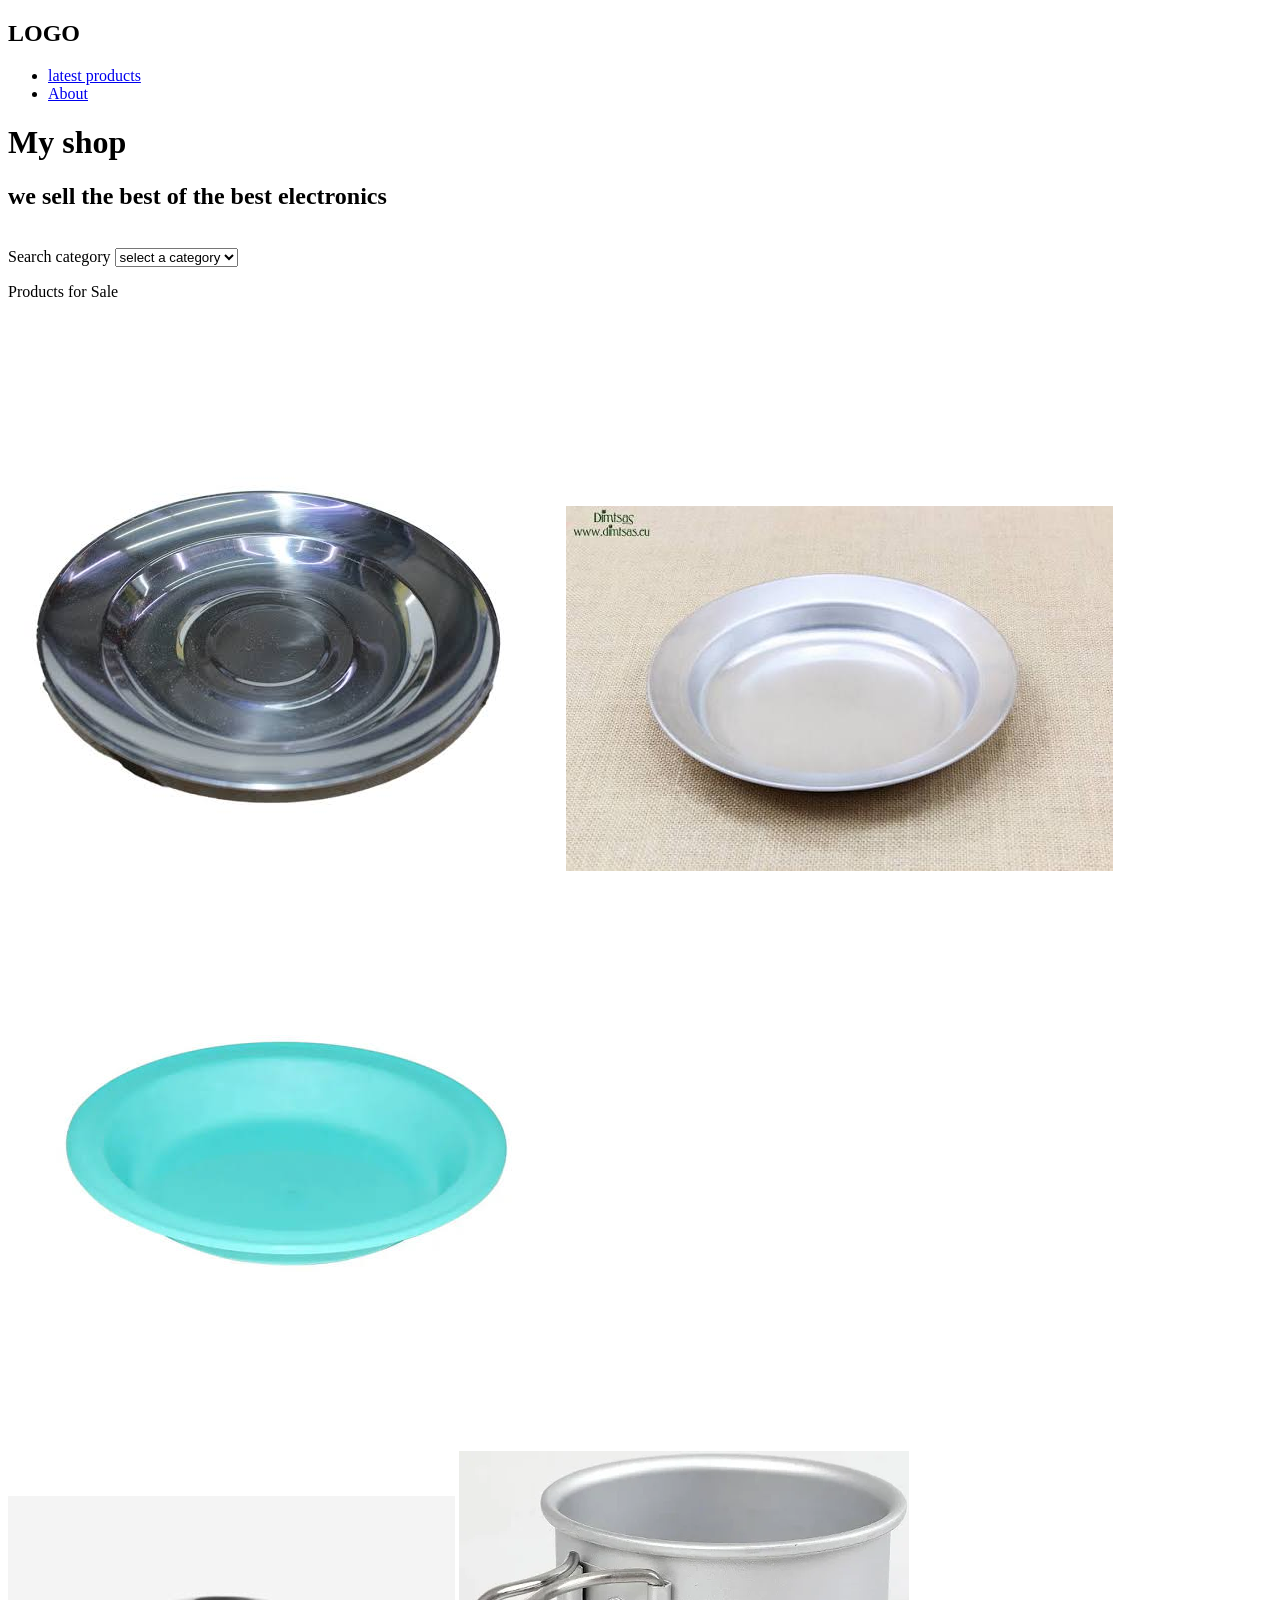
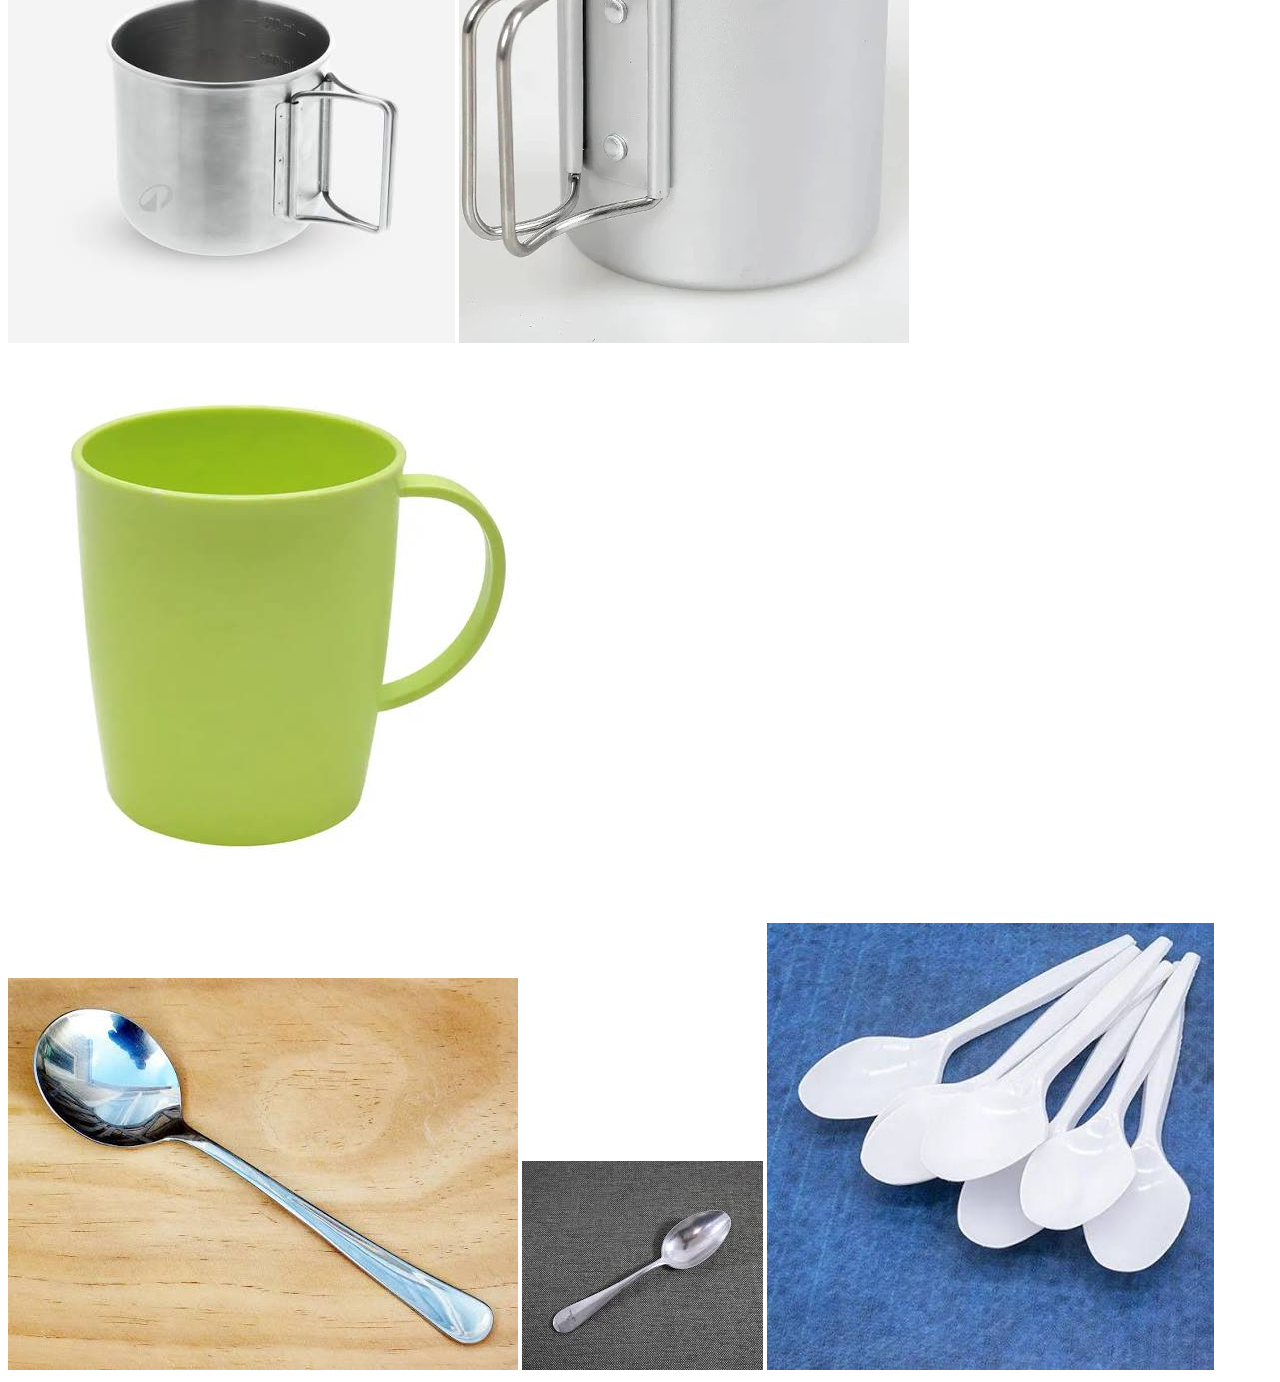
==== index.html @ 331a221c "create prodcuts catalogue" ====
<!DOCTYPE html>
<html lang="en">
<head>
    <meta charset="UTF-8">
    <meta name="viewport" content="width=device-width, initial-scale=1.0">
    <title>Hao Shop</title>
    <link rel="stylesheet" href="style.css">
    
<body>

    <nav>
        <h1>LOGO</h1>
        <ul>
            <li><a href="#latest">latest products</a></li>
            <li><a href="#About">About</a></li>
        </ul>
    </nav>

    <h1>My shop</h1>
    <h2>we sell the best of the best electronics</h2>
    <br>

    <form action="">
        <div>
        <label for="category">Search category</label>
    <select id="text" name="text">
        <option value="">select a category</option>
        <option value="plates" class="plates">plates</option>
        <option value="cups" class="cups">cups</option>
        <option value="spoons" class="spoons">spoons</option>
    </div>
    </form>
</select>


<p>Products for Sale</p>
    <div class="plates">
     <img src="images/metalplate.jpg" alt="plates" class="plates">
     <img src="images/aluminium.jpg" alt="plates" class="plates">
      <img src="images/plastic.jpg" alt="plates" class="plates">
    </div>
    <br>
     <div class="plates">
     <img src="images/metalcup.jpg" alt="plates" class="plates">
     <img src="images/aluminiumcup.webp" alt="plates" class="plates">
     <img src="images/plasticcup.jpg" alt="plates" class="plates">
    </div>
    <br>
    <div class="plates">
     <img src="images/metalspoon.jpg" alt="spoons" class="spoons">
     <img src="images/aluminiumspoon.jpg" alt="spoons" class="spoons">
     <img src="images/plasticspoon.jpg" alt="spoons" class="spoons">
    </div>
</body>
</html>
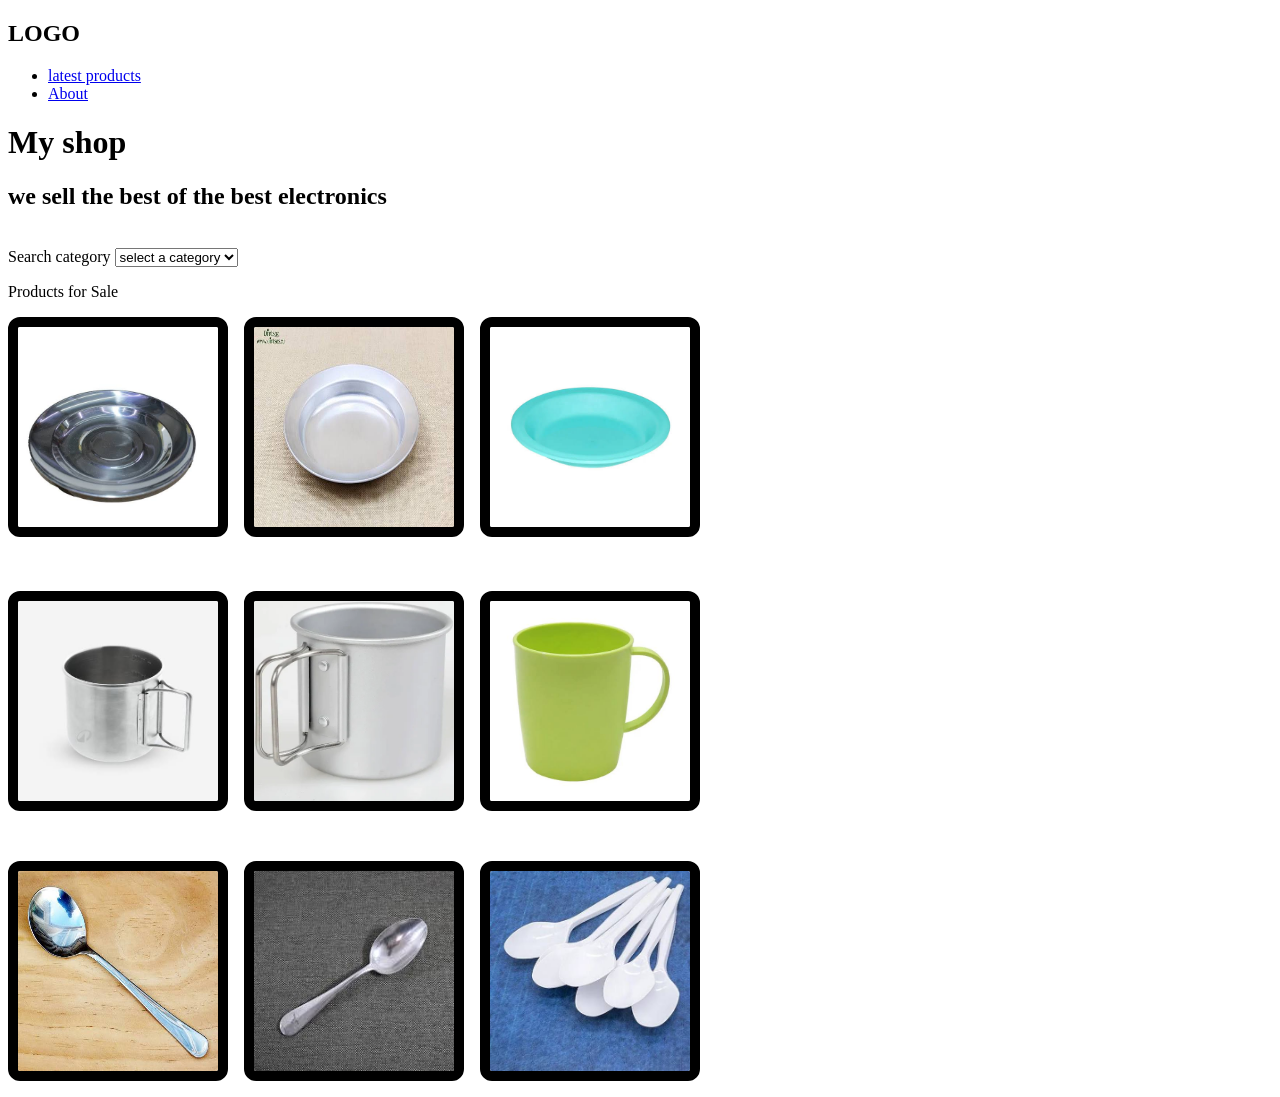
==== commit 18748aee: "create css.html" ====
--- a/index.html
+++ b/index.html
@@ -11,8 +11,8 @@
     <nav>
         <h1>LOGO</h1>
         <ul>
-            <li><a href="#latest">latest products</a></li>
-            <li><a href="#About">About</a></li>
+            <li><a href="latest.html">latest products</a></li>
+            <li><a href="about.html">About</a></li>
         </ul>
     </nav>
 
@@ -35,21 +35,27 @@
 
 <p>Products for Sale</p>
     <div class="plates">
-     <img src="images/metalplate.jpg" alt="plates" class="plates">
-     <img src="images/aluminium.jpg" alt="plates" class="plates">
-      <img src="images/plastic.jpg" alt="plates" class="plates">
+     <ol>
+         <li><img src="images/metalplate.jpg" alt="plates" ></li>
+         <li><img src="images/aluminium.jpg" alt="plates" ></li>
+         <li><img src="images/plastic.jpg" alt="plates" ></li>
+     </ol>
     </div>
     <br>
-     <div class="plates">
-     <img src="images/metalcup.jpg" alt="plates" class="plates">
-     <img src="images/aluminiumcup.webp" alt="plates" class="plates">
-     <img src="images/plasticcup.jpg" alt="plates" class="plates">
+     <div class="cups">
+        <ol>
+     <img src="images/metalcup.jpg" alt="plates" >
+     <img src="images/aluminiumcup.webp" alt="plates" >
+     <img src="images/plasticcup.jpg" alt="plates" >
+     </ol>
     </div>
     <br>
-    <div class="plates">
-     <img src="images/metalspoon.jpg" alt="spoons" class="spoons">
-     <img src="images/aluminiumspoon.jpg" alt="spoons" class="spoons">
-     <img src="images/plasticspoon.jpg" alt="spoons" class="spoons">
+    <div class="spoons">
+        <ol>
+     <img src="images/metalspoon.jpg" alt="spoons" >
+     <img src="images/aluminiumspoon.jpg" alt="spoons" >
+     <img src="images/plasticspoon.jpg" alt="spoons" >
+     </ol>
     </div>
 </body>
 </html>
--- a/style.css
+++ b/style.css
@@ -0,0 +1,42 @@
+.plates  img{
+    width: 200px;
+    height: 200px;
+    border: 10px solid black;
+    border-radius: 12px;
+}
+
+.plates ol{
+    display: flex;
+    gap: 16px;
+    list-style: none;
+    padding: 0px;
+}
+
+.cups img{
+    width: 200px;
+    height: 200px;
+     border: 10px solid black;
+    border-radius: 12px;
+
+}
+
+.cups ol{
+    display: flex;
+    gap: 16px;
+    list-style: none;
+    padding: 0px;
+}
+
+.spoons img{
+    width: 200px;
+    height: 200px;
+ border: 10px solid black;
+    border-radius: 12px;
+}
+
+.spoons ol{
+    display: flex;
+    gap: 16px;
+    list-style: none;
+    padding: 0px;
+}
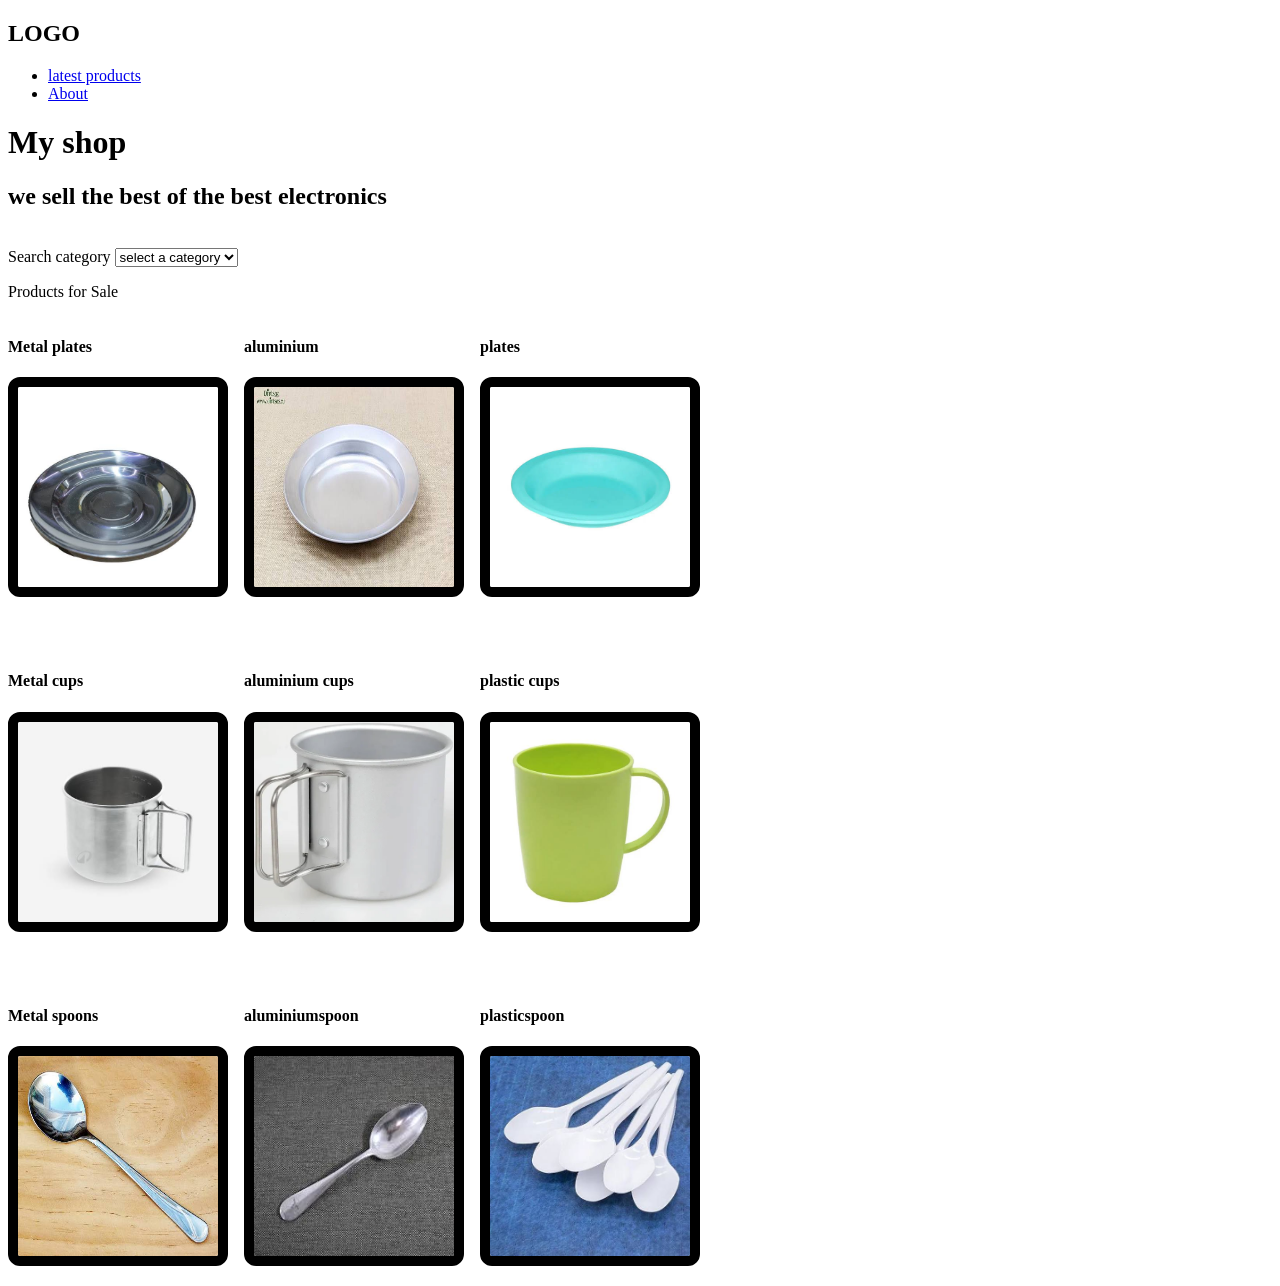
==== commit 25031c22: "add products title" ====
--- a/index.html
+++ b/index.html
@@ -36,25 +36,62 @@
 <p>Products for Sale</p>
     <div class="plates">
      <ol>
-         <li><img src="images/metalplate.jpg" alt="plates" ></li>
-         <li><img src="images/aluminium.jpg" alt="plates" ></li>
-         <li><img src="images/plastic.jpg" alt="plates" ></li>
+        <div>
+              <h4>Metal plates</h4>
+              <li><img src="images/metalplate.jpg" alt="plates" ></li>
+         </div>
+
+         <div>
+             <h4>aluminium</h4>
+             <li><img src="images/aluminium.jpg" alt="plates" ></li>
+         </div>
+
+         <div>
+             <h4>plates</h4>
+              <li><img src="images/plastic.jpg" alt="plates" ></li>
+         </div>
      </ol>
     </div>
     <br>
      <div class="cups">
         <ol>
-     <img src="images/metalcup.jpg" alt="plates" >
-     <img src="images/aluminiumcup.webp" alt="plates" >
-     <img src="images/plasticcup.jpg" alt="plates" >
+
+     <div>
+         <h4>Metal cups</h4>
+         <img src="images/metalcup.jpg" alt="cups" >
+     </div>
+
+     <div>
+         <h4>aluminium cups</h4>
+         <img src="images/aluminiumcup.webp" alt="cups" >
+     </div>
+
+     <div>
+         <h4>plastic cups</h4>
+         <img src="images/plasticcup.jpg" alt="cups" >
+     </div>
+
      </ol>
     </div>
     <br>
     <div class="spoons">
         <ol>
-     <img src="images/metalspoon.jpg" alt="spoons" >
-     <img src="images/aluminiumspoon.jpg" alt="spoons" >
-     <img src="images/plasticspoon.jpg" alt="spoons" >
+
+      <div>
+         <h4>Metal spoons</h4>
+         <img src="images/metalspoon.jpg" alt="spoons" >
+     </div>
+
+    <div>
+         <h4>aluminiumspoon</h4>
+         <img src="images/aluminiumspoon.jpg" alt="spoons" >
+     </div>
+
+    <div>
+         <h4>plasticspoon</h4>
+         <img src="images/plasticspoon.jpg" alt="spoons" >
+         </div>
+
      </ol>
     </div>
 </body>
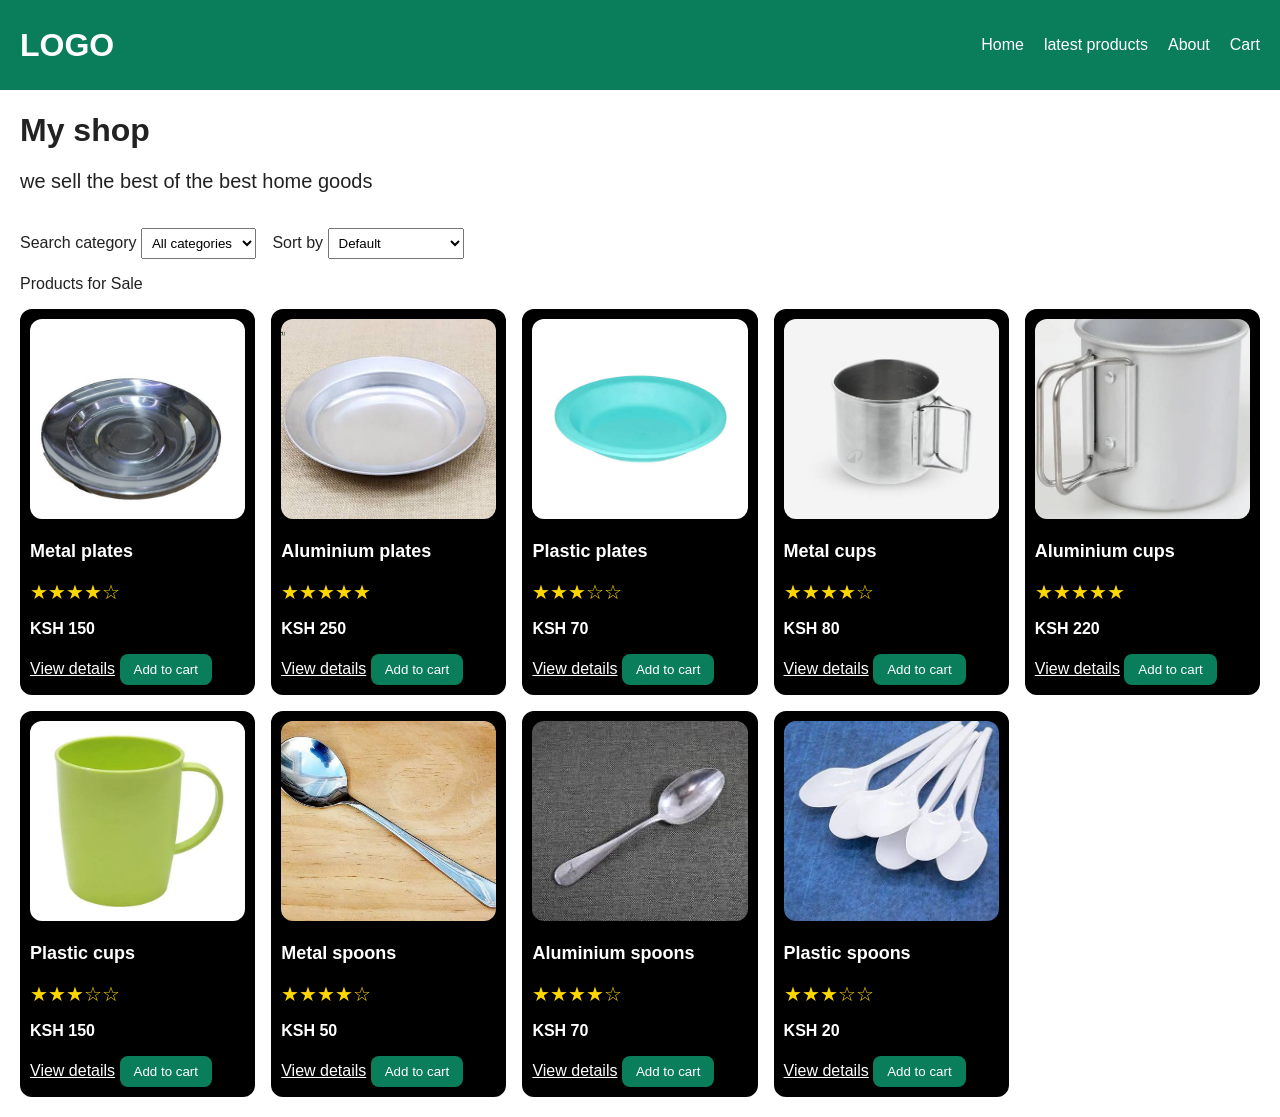
==== commit fa700a68: "edit all" ====
--- a/index.html
+++ b/index.html
@@ -5,94 +5,216 @@
     <meta name="viewport" content="width=device-width, initial-scale=1.0">
     <title>Hao Shop</title>
     <link rel="stylesheet" href="style.css">
-    
+</head>
 <body>
 
+    <!-- NAV -->
     <nav>
         <h1>LOGO</h1>
         <ul>
+            <li><a href="index.html">Home</a></li>
             <li><a href="latest.html">latest products</a></li>
             <li><a href="about.html">About</a></li>
+            <li><a href="#cart">Cart</a></li>
         </ul>
     </nav>
 
     <h1>My shop</h1>
-    <h2>we sell the best of the best electronics</h2>
+    <h2>we sell the best of the best home goods</h2>
     <br>
 
+    <!-- FILTER + SORT -->
     <form action="">
         <div>
-        <label for="category">Search category</label>
-    <select id="text" name="text">
-        <option value="">select a category</option>
-        <option value="plates" class="plates">plates</option>
-        <option value="cups" class="cups">cups</option>
-        <option value="spoons" class="spoons">spoons</option>
-    </div>
+            <label for="category">Search category</label>
+            <select id="category" name="category">
+                <option value="all">All categories</option>
+                <option value="plates">plates</option>
+                <option value="cups">cups</option>
+                <option value="spoons">spoons</option>
+            </select>
+
+            <label for="sort">Sort by</label>
+            <select id="sort" name="sort">
+                <option value="default">Default</option>
+                <option value="low">Price: low to high</option>
+                <option value="high">Price: high to low</option>
+            </select>
+        </div>
     </form>
-</select>
-
-
-<p>Products for Sale</p>
-    <div class="plates">
-     <ol>
-        <div>
-              <h4>Metal plates</h4>
-              <li><img src="images/metalplate.jpg" alt="plates" ></li>
-         </div>
-
-         <div>
-             <h4>aluminium</h4>
-             <li><img src="images/aluminium.jpg" alt="plates" ></li>
-         </div>
-
-         <div>
-             <h4>plates</h4>
-              <li><img src="images/plastic.jpg" alt="plates" ></li>
-         </div>
-     </ol>
-    </div>
-    <br>
-     <div class="cups">
-        <ol>
-
-     <div>
-         <h4>Metal cups</h4>
-         <img src="images/metalcup.jpg" alt="cups" >
-     </div>
-
-     <div>
-         <h4>aluminium cups</h4>
-         <img src="images/aluminiumcup.webp" alt="cups" >
-     </div>
-
-     <div>
-         <h4>plastic cups</h4>
-         <img src="images/plasticcup.jpg" alt="cups" >
-     </div>
-
-     </ol>
-    </div>
-    <br>
-    <div class="spoons">
-        <ol>
-
-      <div>
-         <h4>Metal spoons</h4>
-         <img src="images/metalspoon.jpg" alt="spoons" >
-     </div>
-
-    <div>
-         <h4>aluminiumspoon</h4>
-         <img src="images/aluminiumspoon.jpg" alt="spoons" >
-     </div>
-
-    <div>
-         <h4>plasticspoon</h4>
-         <img src="images/plasticspoon.jpg" alt="spoons" >
-         </div>
-
-     </ol>
-    </div>
+
+    <p>Products for Sale</p>
+
+    <!-- ONE GRID FOR ALL PRODUCTS
+         class "plates / cups / spoons" = used by the filter
+         style="--price: ..."            = used by the sort -->
+    <div class="grid">
+
+        <article class="card plates" style="--price: 150">
+            <img src="images/metalplate.jpg" alt="Metal plate">
+            <h3>Metal plates</h3>
+            <p class="stars">★★★★☆</p>
+            <p class="price">KSH 150</p>
+            <a href="#modal1">View details</a>
+            <button>Add to cart</button>
+        </article>
+
+        <article class="card plates" style="--price: 250">
+            <img src="images/aluminium.jpg" alt="Aluminium plate">
+            <h3>Aluminium plates</h3>
+            <p class="stars">★★★★★</p>
+            <p class="price">KSH 250</p>
+            <a href="#modal2">View details</a>
+            <button>Add to cart</button>
+        </article>
+
+        <article class="card plates" style="--price: 70">
+            <img src="images/plastic.jpg" alt="Plastic plate">
+            <h3>Plastic plates</h3>
+            <p class="stars">★★★☆☆</p>
+            <p class="price">KSH 70</p>
+            <a href="#modal3">View details</a>
+            <button>Add to cart</button>
+        </article>
+
+        <article class="card cups" style="--price: 80">
+            <img src="images/metalcup.jpg" alt="Metal cup">
+            <h3>Metal cups</h3>
+            <p class="stars">★★★★☆</p>
+            <p class="price">KSH 80</p>
+            <a href="#modal4">View details</a>
+            <button>Add to cart</button>
+        </article>
+
+        <article class="card cups" style="--price: 220">
+            <img src="images/aluminiumcup.webp" alt="Aluminium cup">
+            <h3>Aluminium cups</h3>
+            <p class="stars">★★★★★</p>
+            <p class="price">KSH 220</p>
+            <a href="#modal5">View details</a>
+            <button>Add to cart</button>
+        </article>
+
+        <article class="card cups" style="--price: 150">
+            <img src="images/plasticcup.jpg" alt="Plastic cup">
+            <h3>Plastic cups</h3>
+            <p class="stars">★★★☆☆</p>
+            <p class="price">KSH 150</p>
+            <a href="#modal6">View details</a>
+            <button>Add to cart</button>
+        </article>
+
+        <article class="card spoons" style="--price: 50">
+            <img src="images/metalspoon.jpg" alt="Metal spoon">
+            <h3>Metal spoons</h3>
+            <p class="stars">★★★★☆</p>
+            <p class="price">KSH 50</p>
+            <a href="#modal7">View details</a>
+            <button>Add to cart</button>
+        </article>
+
+        <article class="card spoons" style="--price: 70">
+            <img src="images/aluminiumspoon.jpg" alt="Aluminium spoon">
+            <h3>Aluminium spoons</h3>
+            <p class="stars">★★★★☆</p>
+            <p class="price">KSH 70</p>
+            <a href="#modal8">View details</a>
+            <button>Add to cart</button>
+        </article>
+
+        <article class="card spoons" style="--price: 20">
+            <img src="images/plasticspoon.jpg" alt="Plastic spoon">
+            <h3>Plastic spoons</h3>
+            <p class="stars">★★★☆☆</p>
+            <p class="price">KSH 20</p>
+            <a href="#modal9">View details</a>
+            <button>Add to cart</button>
+        </article>
+
+    </div>
+
+    <!-- =========== MODALS (product details) =========== -->
+
+    <div class="modal" id="modal1">
+        <div class="modal-box">
+            <h3>Metal plates</h3>
+            <p>Strong, rust-resistant and easy to clean. KSH 150</p>
+            <a href="#close">Close</a>
+        </div>
+    </div>
+
+    <div class="modal" id="modal2">
+        <div class="modal-box">
+            <h3>Aluminium plates</h3>
+            <p>Light, durable and great for everyday meals. KSH 250</p>
+            <a href="#close">Close</a>
+        </div>
+    </div>
+
+    <div class="modal" id="modal3">
+        <div class="modal-box">
+            <h3>Plastic plates</h3>
+            <p>Lightweight, affordable and easy to wash. KSH 70</p>
+            <a href="#close">Close</a>
+        </div>
+    </div>
+
+    <div class="modal" id="modal4">
+        <div class="modal-box">
+            <h3>Metal cups</h3>
+            <p>Strong, rust-resistant and easy to clean. KSH 80</p>
+            <a href="#close">Close</a>
+        </div>
+    </div>
+
+    <div class="modal" id="modal5">
+        <div class="modal-box">
+            <h3>Aluminium cups</h3>
+            <p>Light, durable and great for hot or cold drinks. KSH 220</p>
+            <a href="#close">Close</a>
+        </div>
+    </div>
+
+    <div class="modal" id="modal6">
+        <div class="modal-box">
+            <h3>Plastic cups</h3>
+            <p>Lightweight, affordable and easy to wash. KSH 150</p>
+            <a href="#close">Close</a>
+        </div>
+    </div>
+
+    <div class="modal" id="modal7">
+        <div class="modal-box">
+            <h3>Metal spoons</h3>
+            <p>Strong, rust-resistant and easy to clean. KSH 50</p>
+            <a href="#close">Close</a>
+        </div>
+    </div>
+
+    <div class="modal" id="modal8">
+        <div class="modal-box">
+            <h3>Aluminium spoons</h3>
+            <p>Light, durable and great for everyday use. KSH 70</p>
+            <a href="#close">Close</a>
+        </div>
+    </div>
+
+    <div class="modal" id="modal9">
+        <div class="modal-box">
+            <h3>Plastic spoons</h3>
+            <p>Lightweight, affordable and easy to wash. KSH 20</p>
+            <a href="#close">Close</a>
+        </div>
+    </div>
+
+    <!-- =========== CART SIDEBAR =========== -->
+    <aside id="cart">
+        <a href="#close">Close</a>
+
+        <h2>Your cart</h2>
+        <p>Metal plates - KSH 150</p>
+        <img src="images/metalplate.jpg" alt="Metal plate">
+    </aside>
+
 </body>
 </html>
--- a/style.css
+++ b/style.css
@@ -1,42 +1,223 @@
-.plates  img{
+/* =========================================
+   HAO SHOP - style.css
+   Order: variables > base > nav > form > grid/cards
+          > filter/sort > modal > cart > animation
+          > mobile > print
+   ========================================= */
+
+/* 1. VARIABLES (colours live here) */
+:root {
+  --bg: #ffffff;
+  --text: #222222;
+  --card-bg: #000000;
+  --brand: #0a7d5a;
+}
+
+/* Dark mode: switches automatically */
+@media (prefers-color-scheme: dark) {
+  :root {
+    --bg: #121212;
+    --text: #f0f0f0;
+    --card-bg: #2a2a2a;
+  }
+}
+
+/* 2. BASE + TYPOGRAPHY */
+body {
+  background: var(--bg);
+  color: var(--text);
+  font-family: Arial, sans-serif;
+  margin: 0;
+  padding: 0 20px 20px;
+}
+
+h1 { font-size: 32px; }
+h2 { font-size: 20px; font-weight: normal; }
+
+/* 3. NAV */
+nav {
+  display: flex;
+  justify-content: space-between;
+  align-items: center;
+  background: var(--brand);
+  color: white;
+  padding: 0 20px;
+  margin: 0 -20px;
+}
+
+nav ul {
+  display: flex;
+  gap: 20px;
+  list-style: none;
+}
+
+nav a {
+  color: white;
+  text-decoration: none;
+}
+
+/* 4. FORM (filter and sort) */
+form select {
+  padding: 6px;
+  margin-right: 12px;
+}
+
+/* 5. PRODUCT GRID */
+.grid {
+  display: grid;
+  grid-template-columns: repeat(auto-fit, minmax(220px, 1fr));
+  gap: 16px;
+}
+
+/* 6. PRODUCT CARD */
+.card {
+  background-color: var(--card-bg);
+  color: white;
+  border: 10px solid var(--card-bg);
+  border-radius: 12px;
+  transition: transform 0.3s;
+  animation: fadeIn 1s;
+}
+
+.card:hover {
+  transform: scale(1.05);
+}
+
+.card img {
+  width: 100%;
+  height: 200px;
+  object-fit: cover;
+  border-radius: 12px;
+}
+
+.card h3 { font-size: 18px; }
+
+.card a { color: white; }
+
+.stars {
+  color: gold;
+  font-size: 20px;
+  margin: 4px 0;
+}
+
+.price { font-weight: bold; }
+
+button {
+  background: var(--brand);
+  color: white;
+  border: none;
+  padding: 8px 14px;
+  border-radius: 8px;
+  cursor: pointer;
+}
+
+button:hover { opacity: 0.8; }
+
+/* 7. FILTER (no JS): hide cards that don't match */
+body:has(#category option[value="plates"]:checked) .card:not(.plates) {
+  display: none;
+}
+
+body:has(#category option[value="cups"]:checked) .card:not(.cups) {
+  display: none;
+}
+
+body:has(#category option[value="spoons"]:checked) .card:not(.spoons) {
+  display: none;
+}
+
+/* 8. SORT (no JS): reorder cards by price */
+body:has(#sort option[value="low"]:checked) .card {
+  order: var(--price);
+}
+
+body:has(#sort option[value="high"]:checked) .card {
+  order: calc(var(--price) * -1);
+}
+
+/* 9. MODAL (hidden until its link is clicked) */
+.modal {
+  display: none;
+}
+
+.modal:target {
+  display: block;
+  position: fixed;
+  top: 100px;
+  left: 30%;
+  width: 40%;
+  background: var(--bg);
+  color: var(--text);
+  padding: 20px;
+  border: 2px solid var(--text);
+  z-index: 100;
+}
+
+/* 10. CART SIDEBAR (slides in when clicked) */
+#cart {
+  position: fixed;
+  top: 0;
+  right: -300px;
+  width: 250px;
+  height: 100%;
+  background: var(--bg);
+  color: var(--text);
+  padding: 20px;
+  transition: right 0.3s;
+  z-index: 100;
+}
+
+#cart:target {
+  right: 0;
+}
+
+#cart img {
+  width: 200px;
+  height: 200px;
+  border: 2px solid var(--text);
+  border-radius: 12px;
+}
+
+/* 11. LOADING ANIMATION */
+@keyframes fadeIn {
+  from { opacity: 0; }
+  to   { opacity: 1; }
+}
+
+/* 12. MOBILE (screens narrower than 600px) */
+@media (max-width: 600px) {
+  nav {
+    flex-direction: column;
+    padding: 10px;
+  }
+  .modal:target {
+    left: 5%;
+    width: 90%;
+  }
+  #cart {
     width: 200px;
-    height: 200px;
-    border: 10px solid black;
-    border-radius: 12px;
-}
-
-.plates ol{
-    display: flex;
-    gap: 16px;
-    list-style: none;
-    padding: 0px;
-}
-
-.cups img{
-    width: 200px;
-    height: 200px;
-     border: 10px solid black;
-    border-radius: 12px;
-
-}
-
-.cups ol{
-    display: flex;
-    gap: 16px;
-    list-style: none;
-    padding: 0px;
-}
-
-.spoons img{
-    width: 200px;
-    height: 200px;
- border: 10px solid black;
-    border-radius: 12px;
-}
-
-.spoons ol{
-    display: flex;
-    gap: 16px;
-    list-style: none;
-    padding: 0px;
+  }
+  #cart img {
+    width: 150px;
+    height: 150px;
+  }
+}
+
+/* 13. PRINT */
+@media print {
+  nav, form, button, #cart {
+    display: none;
+  }
+  body {
+    background: white;
+    color: black;
+  }
+  .card {
+    background: white;
+    color: black;
+    border: 1px solid black;
+  }
+  .card a {
+    color: black;
+  }
 }
